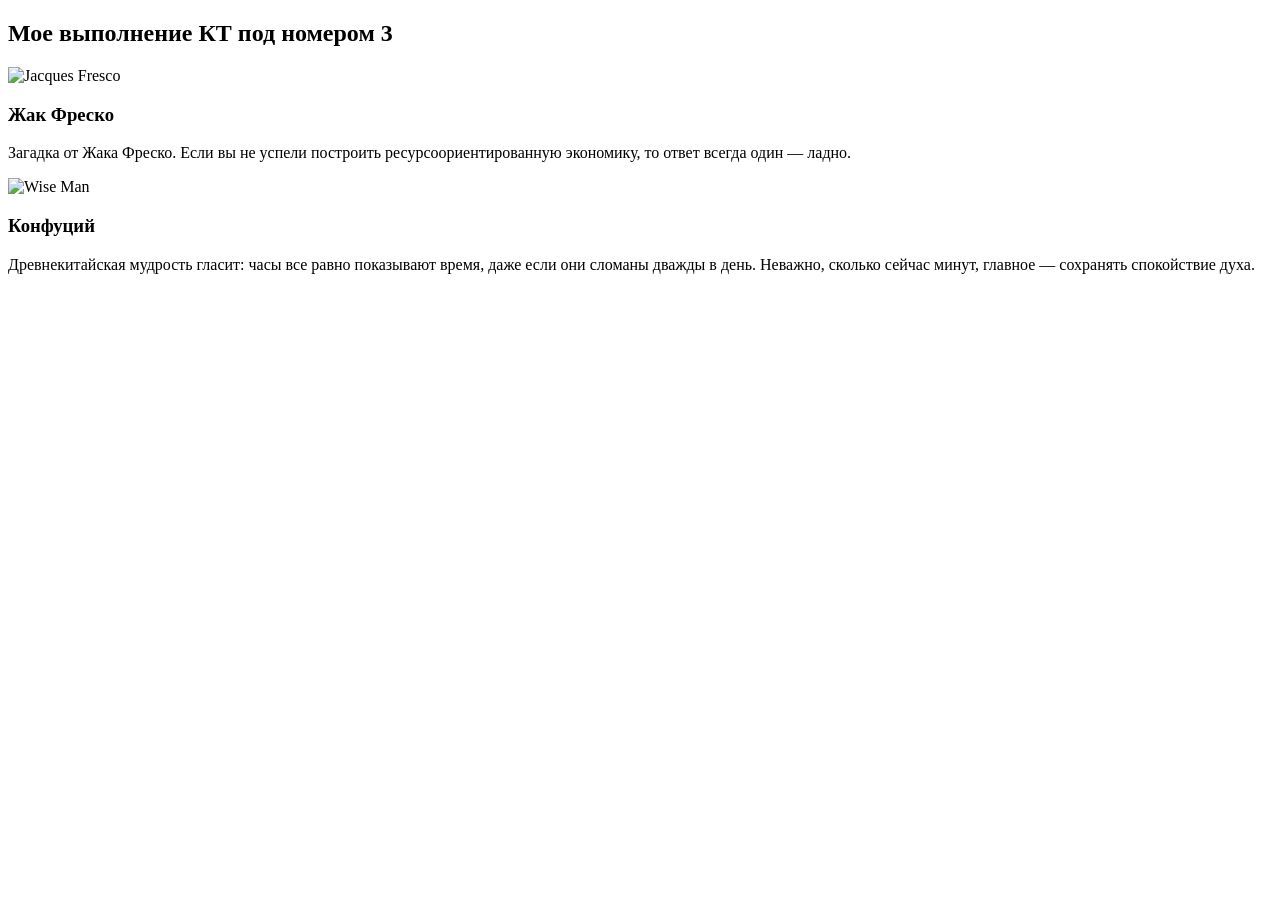
==== index.html @ 832a0d38 "Rename kode/HTML_KT3/index.html to index.html" ====
<!DOCTYPE html>
<html lang="ru">
<head>
    <meta charset="UTF-8">
    <meta name="viewport" content="width=device-width, initial-scale=1.0">
    <title>Мой адаптивный проект — КТ3</title>
    <link rel="stylesheet" href="KT3.css">
</head>
<body>

    <section class="services-section">
        <h2 class="section-title">Мое выполнение КТ под номером 3 </h2>
        
        <div class="cards-container">
            
            <div class="service-card">
                <div class="icon-wrapper icon-blue">
                    <img src="images/images.jpg" alt="Jacques Fresco">
                </div>
                <h3 class="card-title">Жак Фреско</h3>
                <p class="card-text">
                    Загадка от Жака Фреско. 
                    Если вы не успели построить ресурсоориентированную экономику, то ответ всегда один — ладно.
                </p>
            </div>

            <div class="service-card">
                <div class="icon-wrapper icon-darkblue">
                    <img src="images/Без названия (10).jpg" alt="Wise Man">
                </div>
                <h3 class="card-title">Конфуций</h3>
                <p class="card-text">
                    Древнекитайская мудрость гласит: часы все равно показывают время, даже если они сломаны дважды в день. 
                    Неважно, сколько сейчас минут, главное — сохранять спокойствие духа.
                </p>
            </div>

        </div>
    </section>

</body>
</html>
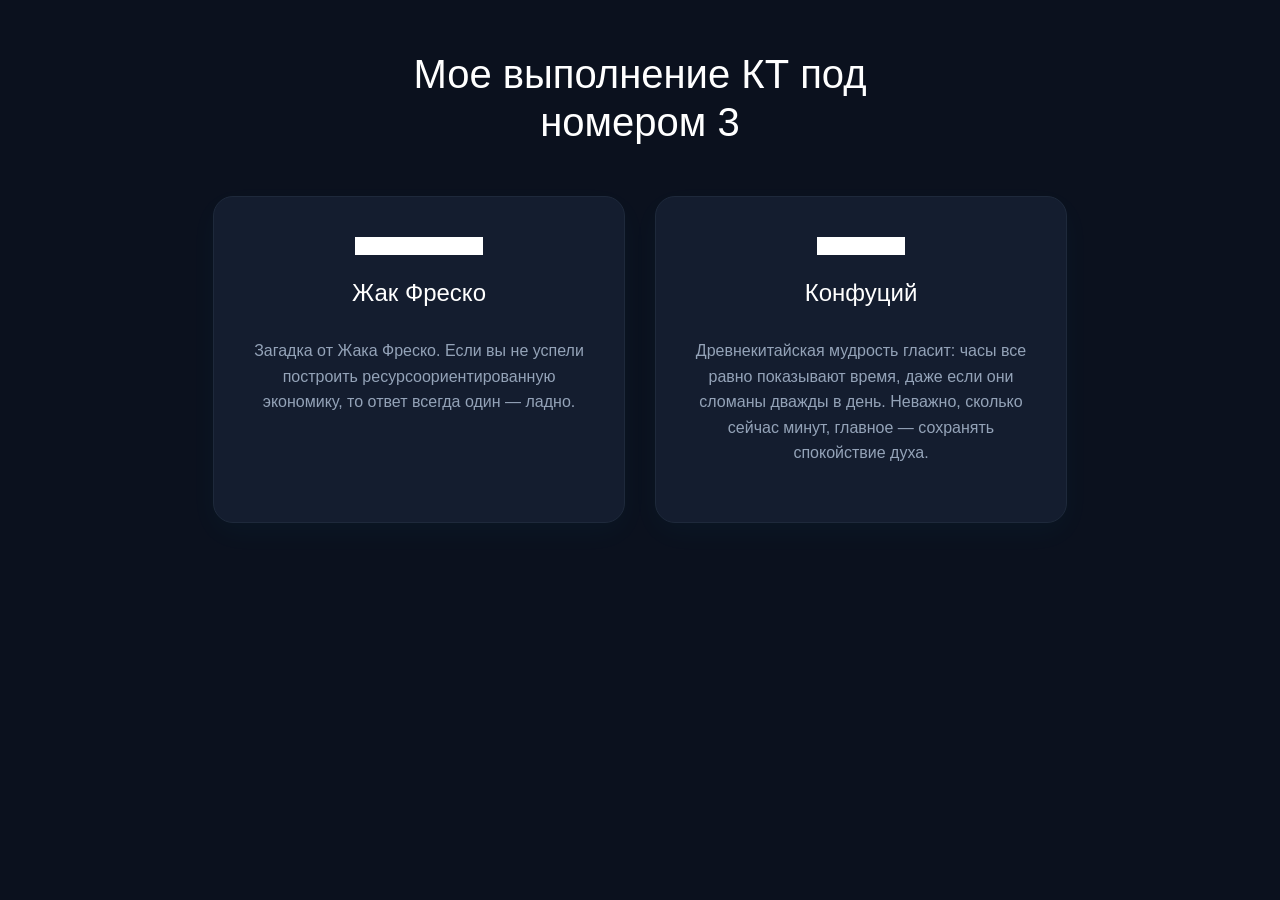
==== commit a2aff573: "Update index.html" ====
--- a/index.html
+++ b/index.html
@@ -4,7 +4,7 @@
     <meta charset="UTF-8">
     <meta name="viewport" content="width=device-width, initial-scale=1.0">
     <title>Мой адаптивный проект — КТ3</title>
-    <link rel="stylesheet" href="KT3.css">
+    <link rel="stylesheet" href="index.css">
 </head>
 <body>
 
--- a/index.css
+++ b/index.css
@@ -0,0 +1,89 @@
+body {
+    font-family: 'Roboto', 'Arial', sans-serif;
+    background-color: #0b111e; 
+    color: #ffffff;
+    margin: 0;
+    padding: 50px 20px;
+}
+.services-section {
+    max-width: 1140px;
+    margin: 0 auto;
+    text-align: center;
+}
+
+.section-title {
+    font-size: 2.5rem;
+    max-width: 600px;
+    margin: 0 auto 50px auto;
+    font-weight: 500;
+    line-height: 1.2;
+    color: #ffffff;
+}
+.cards-container {
+    display: flex;
+    justify-content: center;
+    gap: 30px; 
+    flex-wrap: wrap; 
+}
+.service-card {
+    background-color: #141d2f; 
+    border: 1px solid #1e293b; 
+    border-radius: 20px; 
+    padding: 40px 30px;
+    flex: 1;
+    min-width: 280px; 
+    max-width: 350px; 
+    box-shadow: 0 10px 30px rgba(0, 229, 255, 0.03); 
+    display: flex;
+    flex-direction: column;
+    align-items: center; 
+    text-align: center;
+    transition: transform 0.3s ease, box-shadow 0.3s ease;
+}
+.service-card:hover {
+    transform: translateY(-5px);
+    box-shadow: 0 10px 30px rgba(0, 229, 255, 0.1);
+}
+.icon-wrapper img {
+    width: 100%;
+    height: 100%;
+    object-fit: contain; 
+    border-radius: 50%;
+    filter: none;
+}
+.icon-blue, .icon-darkblue {
+    background: #ffffff !important; 
+}.icon-blue { 
+    background: linear-gradient(135deg, #00f2fe 0%, #4facfe 100%); 
+}      
+.icon-darkblue { 
+    background: linear-gradient(135deg, #ff007f 0%, #7928ca 100%); 
+}  
+.icon-wrapper img {
+    width: 40px;
+    height: 40px;
+    filter: brightness(0) invert(1); 
+}
+.card-title {
+    font-size: 1.5rem;
+    margin-bottom: 15px;
+    color: #ffffff;
+    font-weight: 500;
+}
+.card-text {
+    font-size: 1rem;
+    line-height: 1.6;
+    color: #94a3b8;
+}
+@media (max-width: 768px) {
+    .section-title {
+        font-size: 1.8rem; 
+    }
+    .cards-container {
+        flex-direction: column; 
+        align-items: center;
+    }
+    .service-card {
+        max-width: 100%; 
+    }
+}
